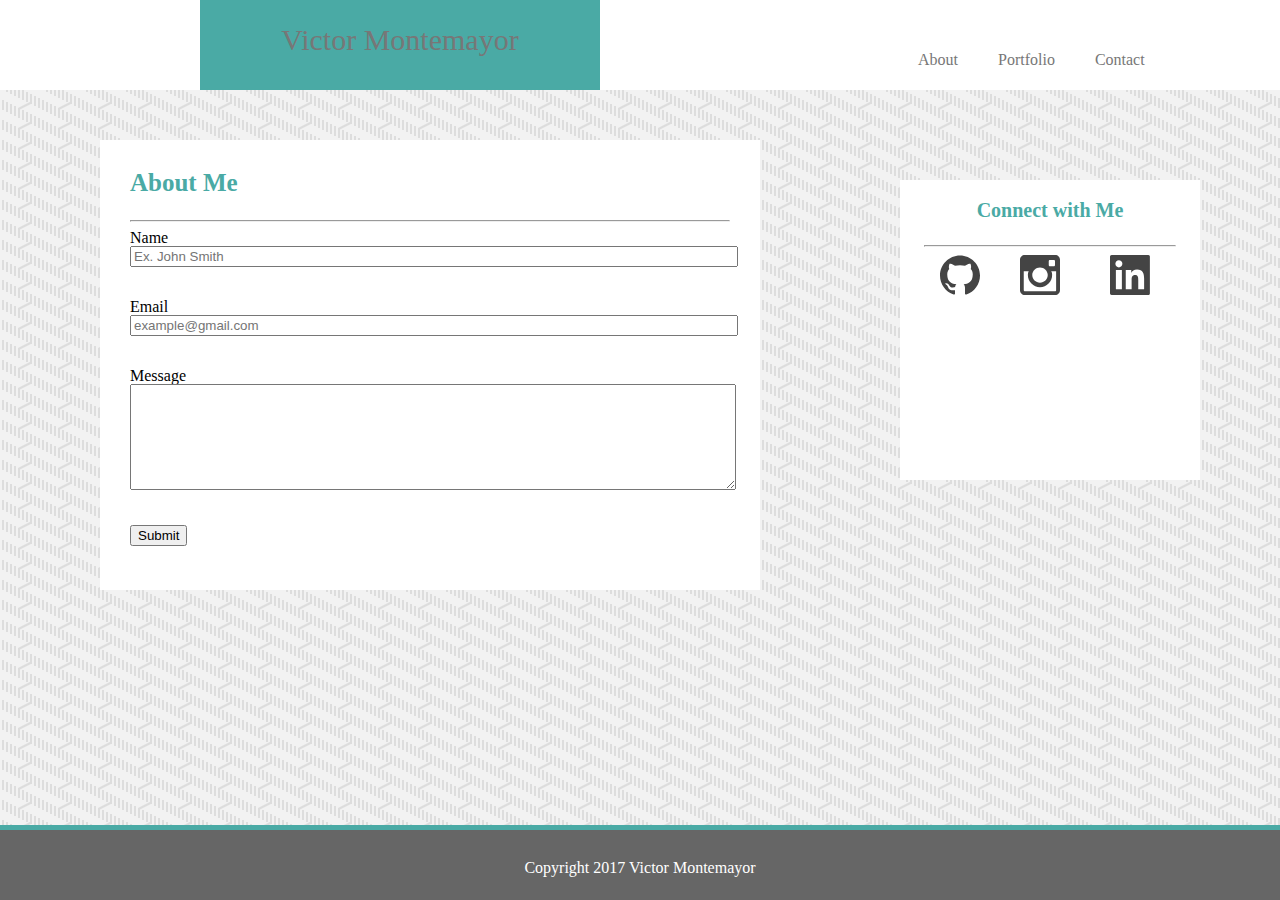
==== contact.html @ 45f5ac5a "initial load" ====
<!DOCTYPE html>
<html>
  <head>
    <meta charset="UTF-8">
    <title>Biography</title>
    <link rel="stylesheet" type="text/css" href="assets/css/reset.css">
    <link rel="stylesheet" type="text/css" href="assets/css/style.css">
  </head>
  <body>

    

     <div id="wrapper">
      <header>
        
      <h1>Victor Montemayor</h1> 

       <nav>
          <ul class="main_menu">
            <li><a href="index.html">About</a></li>
            <li><a href="portfolio.html">Portfolio</a></li>
            <li><a href="contact.html">Contact</a></li>

          </ul>
        </nav>
    
      </header>

       
    </div>

      
        


      <section class="aboutme">

      <h2>About Me</h2>
      <hr>
        
        <form action="/action_page.php">

  <p>
    <label for="fname">Name</label><br>
    <input type="text" id="name" name="name" placeholder="Ex. John Smith" style="width:600px;">
  </p>
  <br>
  <br>
  <p>
    <label for="Email">Email</label><br>
    <input type="text" id="Email" name="Email" placeholder="example@gmail.com" style="width: 600px;">
  </p>
  <br>
  <br>
  <p>
    <label for="Message">Message</label><br>
    <textarea id="Message" name="Message" placeholder="" style="height:100px; width:600px;"></textarea>
  </p>
  <br>
  <br>
  <p>
    <input type="submit" value="Submit" id="submit">
  </p>
  </form>
</div>




      </section>

    <section class="connectwithme">

      <h3>Connect with Me</h3>
      <hr width="250">

      <ul>
        <div class="git">
      <a href="https://github.com/vikmm"><img src="assets/images/social-1_logo-github.svg" alt="Github icon" style="width: 40px; height: 40px;"></a></div>
        <div class="instagram">
      <a href="https://www.instagram.com/georgewesst/"><img src="assets/images/social-1_logo-instagram.svg" alt="Instagram icon" style="width: 40px; height: 40px;"></a></div>
        <div class="linkedin">
      <a href="https://www.linkedin.com/in/victor-montemayor-b124253b/"><img src="assets/images/social-1_logo-linkedin.svg" alt="Linkedin icon" style="width: 40px; height: 40px;"></a></div>
      </ul>

        
    </section>

   
        <div id="footer">
    <p>Copyright 2017 Victor Montemayor</p>
    </div>


  </body>
</html>
---- assets/css/style.css ----
html, body {
	padding: 0;
	margin: 0;
}

.bio {
	color: #777;
	font-family: Arial; 
	margin-right: 20px;
	margin-left: 20px;
	letter-spacing: .5px;
}

.vik {
	float: left;
	padding-right: 30px;
	padding-top: 30px;


}

h1{
	background-color: #4aaaa5;
	font-size: 30px;
	height: 90px;
	width: 400px;
	text-align: center;
	float: left;

}

header {
	overflow: auto;

}

html {
	background-image: url(../images/small_steps.png);
}


h2 {
	color: #4aaaa5;
	font-size: 25px;
	font-weight: bold;
}

h3 {
	color: #4aaaa5;
	font-size: 20px;
	font-weight: bold;
	padding-top: 20px;
	

}

#wrapper {
	max-width: 100%;
	margin: 0 auto;
	background-color: #fff;


}

header h1 {
	color: #777;
	line-height: 80px;
	margin-left: 200px;
}

.main_menu {
	padding: 5px 80px 5px 0px;
	line-height: 10px;
	background-color: #fff;
	margin-top: 50px;
	margin-left: 300px;
	

}

nav {
	float: left;
}

.ul.main_menu {
	margin-top: 20px;
	float: left;
	margin-right: 30px;
}

.main_menu li {
	display: inline;
	padding: 0px 10px 0px 10px;
}

.main_menu a {
	text-decoration: none;
	color: #777;
	padding: 8px;
}

.main_menu a:hover {
	color: #4aaaa5;

}

.aboutme {
	background-color: #fff;
	width: 600px;
	height: 390px;
	padding: 30px;
	margin-left: 100px;
	margin-top: 50px;
}

.contact {
	background-color: #fff;
	width: 700px;
	height: 390px;
	padding: 30px;
	margin-left: 100px;
	margin-top: 50px;
	
}

.portfolio {
	background-color: #fff;
	width: 700px;
	height: 400px;
	padding: 30px;
	margin-left: 100px;
	margin-top: 50px;
}




hr {
	margin-top: 25px;

}

.bio {
	padding-top: 25px;

}

.connectwithme {
	height: 300px;
	width: 300px;
	background-color: #fff;
	text-align: center;
	margin-left: 900px;
	margin-top: -410px;
	clear: right;

}


#apps {
	margin-left: 90px;
}

#websites {
	margin-left: 60px;

}

#hangman {
	margin-top: 5px;
	margin-left: 90px;
}

#trivia {
	margin-left: 60px;
}

#weather {
	margin-top: 5px;
	margin-left: 90px;
}

.git {
	float: left;
	padding-left: 40px;
}

.instagram {
	float: left;
	padding-left: 40px;

}




#footer {
	height: 70px;
	width: 100%;
	color: #fff;
	background-color: #666;
	text-align: center;
	position: absolute;
	bottom: 0;
	border-top: 5px solid #4aaaa5;

	

}

#footer p {
	margin-top: 30px;
	
}
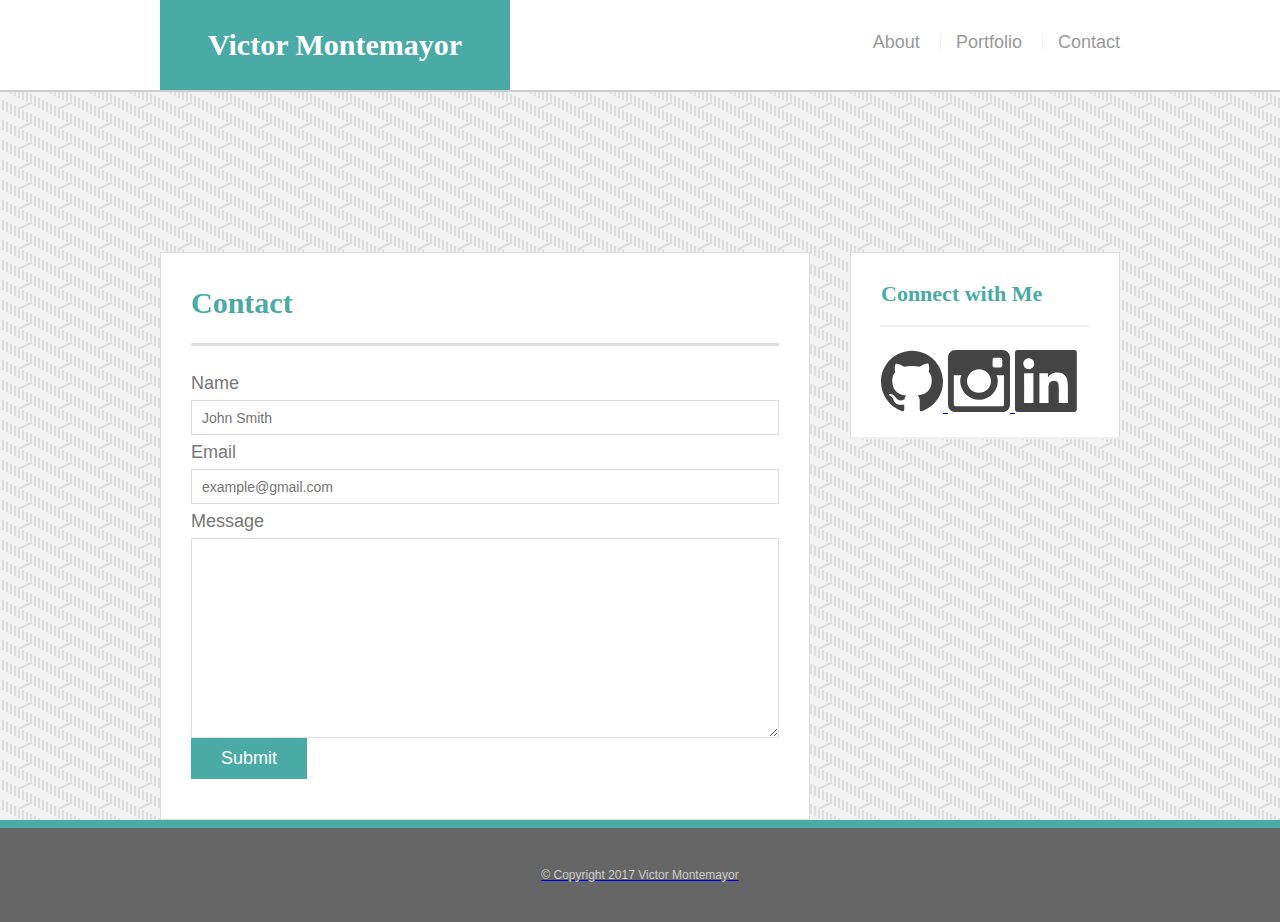
==== commit 3dd56ea7: "edits to code for media queries" ====
--- a/contact.html
+++ b/contact.html
@@ -10,86 +10,72 @@
 
     
 
-     <div id="wrapper">
-      <header>
-        
-      <h1>Victor Montemayor</h1> 
+     
+      <header id="header">
+        <div class="container">
+          <a href="index.html" id="nametab">Victor Montemayor</a>        
+        <nav>
+          
+            <a href="index.html">About</a>
+            <a href="portfolio.html">Portfolio</a>
+            <a href="contact.html">Contact</a>
 
-       <nav>
-          <ul class="main_menu">
-            <li><a href="index.html">About</a></li>
-            <li><a href="portfolio.html">Portfolio</a></li>
-            <li><a href="contact.html">Contact</a></li>
-
-          </ul>
+          
         </nav>
-    
+        </div>
       </header>
 
+
+      <div id="main-container" class="container">  
+        <section class="main-section">
+
+      <h1>Contact</h1>
+
+      <form id="contact-form">
+        <ul>
+          <li>
+            <label for="name">Name</label>
+            <input type="text" name="name" id="name"
+            placeholder="John Smith" required="required"></li>
+
+          <li>
+            <label for="email">Email</label>
+            <input type="text" name="email" id="email"
+            placeholder="example@gmail.com" required="required"></li>
+
+          <li>
+            <label for="message">Message</label>
+            <textarea id="message" name="message" required="required"></textarea>        
+    
+
+          </li>    
+        </ul>
+        <input type="submit" name="submit">
+        </form>
+    </section>
+
+    <section class="connectwithme">
+      <div id="connect">
+
+      <h2>Connect with Me</h2>
+      
+       <a href="https://github.com/vikmm"><img src="assets/images/social-1_logo-github.svg" class="social" alt="Github icon">
+
+      <a href="https://www.instagram.com/georgewesst/"><img src="assets/images/social-1_logo-instagram.svg" class="social" alt="Instagram icon">
        
+      <a href="https://www.linkedin.com/in/victor-montemayor-b124253b/"><img src="assets/images/social-1_logo-linkedin.svg" class="social" alt="Linkedin icon">
+      
+    </div>
+        </section>
+        </div>
+
+   
+  <footer>
+    <div class="container">
+      &copy; Copyright 2017 Victor Montemayor
     </div>
 
-      
-        
-
-
-      <section class="aboutme">
-
-      <h2>About Me</h2>
-      <hr>
-        
-        <form action="/action_page.php">
-
-  <p>
-    <label for="fname">Name</label><br>
-    <input type="text" id="name" name="name" placeholder="Ex. John Smith" style="width:600px;">
-  </p>
-  <br>
-  <br>
-  <p>
-    <label for="Email">Email</label><br>
-    <input type="text" id="Email" name="Email" placeholder="example@gmail.com" style="width: 600px;">
-  </p>
-  <br>
-  <br>
-  <p>
-    <label for="Message">Message</label><br>
-    <textarea id="Message" name="Message" placeholder="" style="height:100px; width:600px;"></textarea>
-  </p>
-  <br>
-  <br>
-  <p>
-    <input type="submit" value="Submit" id="submit">
-  </p>
-  </form>
-</div>
-
-
-
-
-      </section>
-
-    <section class="connectwithme">
-
-      <h3>Connect with Me</h3>
-      <hr width="250">
-
-      <ul>
-        <div class="git">
-      <a href="https://github.com/vikmm"><img src="assets/images/social-1_logo-github.svg" alt="Github icon" style="width: 40px; height: 40px;"></a></div>
-        <div class="instagram">
-      <a href="https://www.instagram.com/georgewesst/"><img src="assets/images/social-1_logo-instagram.svg" alt="Instagram icon" style="width: 40px; height: 40px;"></a></div>
-        <div class="linkedin">
-      <a href="https://www.linkedin.com/in/victor-montemayor-b124253b/"><img src="assets/images/social-1_logo-linkedin.svg" alt="Linkedin icon" style="width: 40px; height: 40px;"></a></div>
-      </ul>
-
-        
-    </section>
-
-   
-        <div id="footer">
-    <p>Copyright 2017 Victor Montemayor</p>
-    </div>
+  </footer>
 
 
   </body>
--- a/assets/css/style.css
+++ b/assets/css/style.css
@@ -1,224 +1,256 @@
-html, body {
-	padding: 0;
-	margin: 0;
-}
-
-.bio {
+* {
+	box-sizing: border-box;
+}
+
+body {
+	font-size: 18px;
+	line-height: 34px;
+	font-family: 'Arial';
 	color: #777;
-	font-family: Arial; 
-	margin-right: 20px;
-	margin-left: 20px;
-	letter-spacing: .5px;
-}
-
-.vik {
-	float: left;
-	padding-right: 30px;
-	padding-top: 30px;
-
-
-}
-
-h1{
-	background-color: #4aaaa5;
+	background: url('../images/small_steps.png');
+}
+
+.container {
+	width: 100%;
+	max-width: 960px;
+	margin: 0 auto;
+	clear: both;
+}
+
+h1, h2, h3, p {
+	margin-bottom: 20px;
+}
+
+p:last-child {
+	margin-bottom: 0;
+}
+
+h1, h2, h3 {
+	font-family: 'Georgia';
+	font-weight: 700;
+	color: #4aaaa5;
+}
+
+h1 {
 	font-size: 30px;
+	line-height: 40px;
+	border-bottom: 3px solid #ddd;
+	padding-bottom: 20px;
+}
+
+h2, h3 {
+	font-size: 22px;
+}
+
+#header {
+	background: #fff;
+	margin: 0 0 30px;
+	z-index: 99;
+	color: #fff;
+	overflow: auto;
+	border-bottom: 2px solid #ccc;
+	/*position: fixed;*/
+	width: 100%;
+}
+
+#nametab {
+	width: 350px;
 	height: 90px;
-	width: 400px;
+	background: #4aaaa5;
+	float: left;
+	font-family: 'Georgia';
 	text-align: center;
-	float: left;
-
-}
-
-header {
+	line-height: 90px;
+	color: #fff;
+	font-weight: 700;
+	font-size: 30px;
+	text-decoration: none;
+}
+
+nav {
+	float: right;
+	margin-top: 25px;
+}
+
+nav a {
+	color: #999;
+	text-decoration: none;
+	margin-left: 15px;
+	display: inline-block;
+	border-left: 1px solid #efefef;
+	padding-left: 15px;
+	line-height: 18px;
+}
+
+nav a:first-child {
+	border-left: 0 none;
+}
+
+
+#main-container {
+	padding-top: 130px;
+
+}
+
+.main-section {
+	background: #fff;
+	padding: 30px;
+	margin-bottom: 0 0 40px 0;
+	width: 100%;
+	max-width: 650px;
+	float: left;
+	border: 1px solid #ddd;
+}
+/*auth-image*/
+.bio-image {
+	width: 200px;
+	height: auto;
+	margin-top: 10px;
+	float: left;
+	margin-right: 25px;
+}
+
+.connectwithme {
+	background: #fff;
+	padding: 30px;
+	width: 100%;
+	max-width: 270px;
+	float: right;
+	border: 1px solid #ddd;
+	margin-bottom: 20px;
+}
+
+h3, .connectwithme, h2 {
+	border-bottom: 2px solid #eee;
+	padding-bottom: 20px;
+	margin-bottom: 15px;
+	line-height: 22px;
+}
+
+.social {
+	width: 62px;
+	height: 62px;
+	margin-top: 8px;
+	margin-right: 5px;
+}
+
+.social:last-child {
+	margin-right: 0;
+}
+
+.work {
+	width: 274px;
 	overflow: auto;
-
-}
-
-html {
-	background-image: url(../images/small_steps.png);
-}
-
-
-h2 {
-	color: #4aaaa5;
-	font-size: 25px;
-	font-weight: bold;
-}
-
-h3 {
-	color: #4aaaa5;
-	font-size: 20px;
-	font-weight: bold;
-	padding-top: 20px;
-	
-
-}
-
-#wrapper {
-	max-width: 100%;
-	margin: 0 auto;
-	background-color: #fff;
-
-
-}
-
-header h1 {
-	color: #777;
-	line-height: 80px;
-	margin-left: 200px;
-}
-
-.main_menu {
-	padding: 5px 80px 5px 0px;
-	line-height: 10px;
-	background-color: #fff;
-	margin-top: 50px;
-	margin-left: 300px;
-	
-
-}
-
-nav {
-	float: left;
-}
-
-.ul.main_menu {
-	margin-top: 20px;
-	float: left;
-	margin-right: 30px;
-}
-
-.main_menu li {
-	display: inline;
-	padding: 0px 10px 0px 10px;
-}
-
-.main_menu a {
-	text-decoration: none;
-	color: #777;
-	padding: 8px;
-}
-
-.main_menu a:hover {
-	color: #4aaaa5;
-
-}
-
-.aboutme {
-	background-color: #fff;
-	width: 600px;
-	height: 390px;
-	padding: 30px;
-	margin-left: 100px;
-	margin-top: 50px;
-}
-
-.contact {
-	background-color: #fff;
-	width: 700px;
-	height: 390px;
-	padding: 30px;
-	margin-left: 100px;
-	margin-top: 50px;
-	
-}
-
-.portfolio {
-	background-color: #fff;
-	width: 700px;
-	height: 400px;
-	padding: 30px;
-	margin-left: 100px;
-	margin-top: 50px;
-}
-
-
-
-
-hr {
-	margin-top: 25px;
-
-}
-
-.bio {
-	padding-top: 25px;
-
-}
-
-.connectwithme {
-	height: 300px;
-	width: 300px;
-	background-color: #fff;
-	text-align: center;
-	margin-left: 900px;
-	margin-top: -410px;
-	clear: right;
-
-}
-
-
-#apps {
-	margin-left: 90px;
-}
-
-#websites {
-	margin-left: 60px;
-
-}
-
-#hangman {
-	margin-top: 5px;
-	margin-left: 90px;
-}
-
-#trivia {
-	margin-left: 60px;
-}
-
-#weather {
-	margin-top: 5px;
-	margin-left: 90px;
-}
-
-.git {
-	float: left;
-	padding-left: 40px;
-}
-
-.instagram {
-	float: left;
-	padding-left: 40px;
-
-}
-
-
-
-
-#footer {
-	height: 70px;
-	width: 100%;
-	color: #fff;
-	background-color: #666;
+	position: relative;
+	float: left;
+	margin: 20px 0 25px;
+}
+
+.work:nth-child(even) {
+	margin-right: 40px;
+}
+
+.work img {
+	width: 100%;
+	border: 0 none;
+	opacity: .8;
+}
+
+.work h3 {
+	border-bottom: 0;
+	background: #4aaaa5;
+	color: #fff;
 	text-align: center;
 	position: absolute;
-	bottom: 0;
-	border-top: 5px solid #4aaaa5;
-
-	
-
-}
-
-#footer p {
-	margin-top: 30px;
-	
-}
-
-
-
-
-
-
-
-
-
-
+	bottom: 20px;
+	padding: 15px;
+	width: 100%;
+	line-height: 30px;
+	margin-bottom: 0;
+	font-weight: 300;
+
+}
+
+#contact-form {
+	margin-bottom: 20px;
+}
+
+#contact-form {
+	margin-bottom: 10px;
+}
+
+label,
+input[type=text],
+input[type=email],
+textarea {
+	display: block;
+	width: 100%;
+}
+
+input[type=text],
+input[type=email],
+textarea {
+	height: 35px;
+	border: 1px solid #ddd;
+	padding: 0 10px;
+	font-size: 14px;
+
+}
+
+textarea {
+	height: 200px;
+}
+
+input[type=submit] {
+	background: #4aaaa5;
+	border: 0 none;
+	color: #fff;
+	font-size: 18px;
+	padding: 10px 30px;
+	cursor: pointer;
+}
+
+
+footer {
+	background: #666;
+	color: #fff;
+	padding: 30px 0;
+	clear: both;
+	border-top: 8px solid #4aaaa5;
+	color: #ccc;
+	font-size: 12px;
+	text-align: center;
+}
+
+@media only screen and (max-width: 980px) {
+    body {
+        background-color: none;
+    }
+}
+
+@media only screen and (max-width: 768px) {
+    body {
+        background-color: none;
+    }
+}
+
+@media only screen and (max-width: 640px) {
+    body {
+        background-color: none;
+    }
+}
+
+
+
+
+
+
+
+
+
+
+
+
+
+
+
